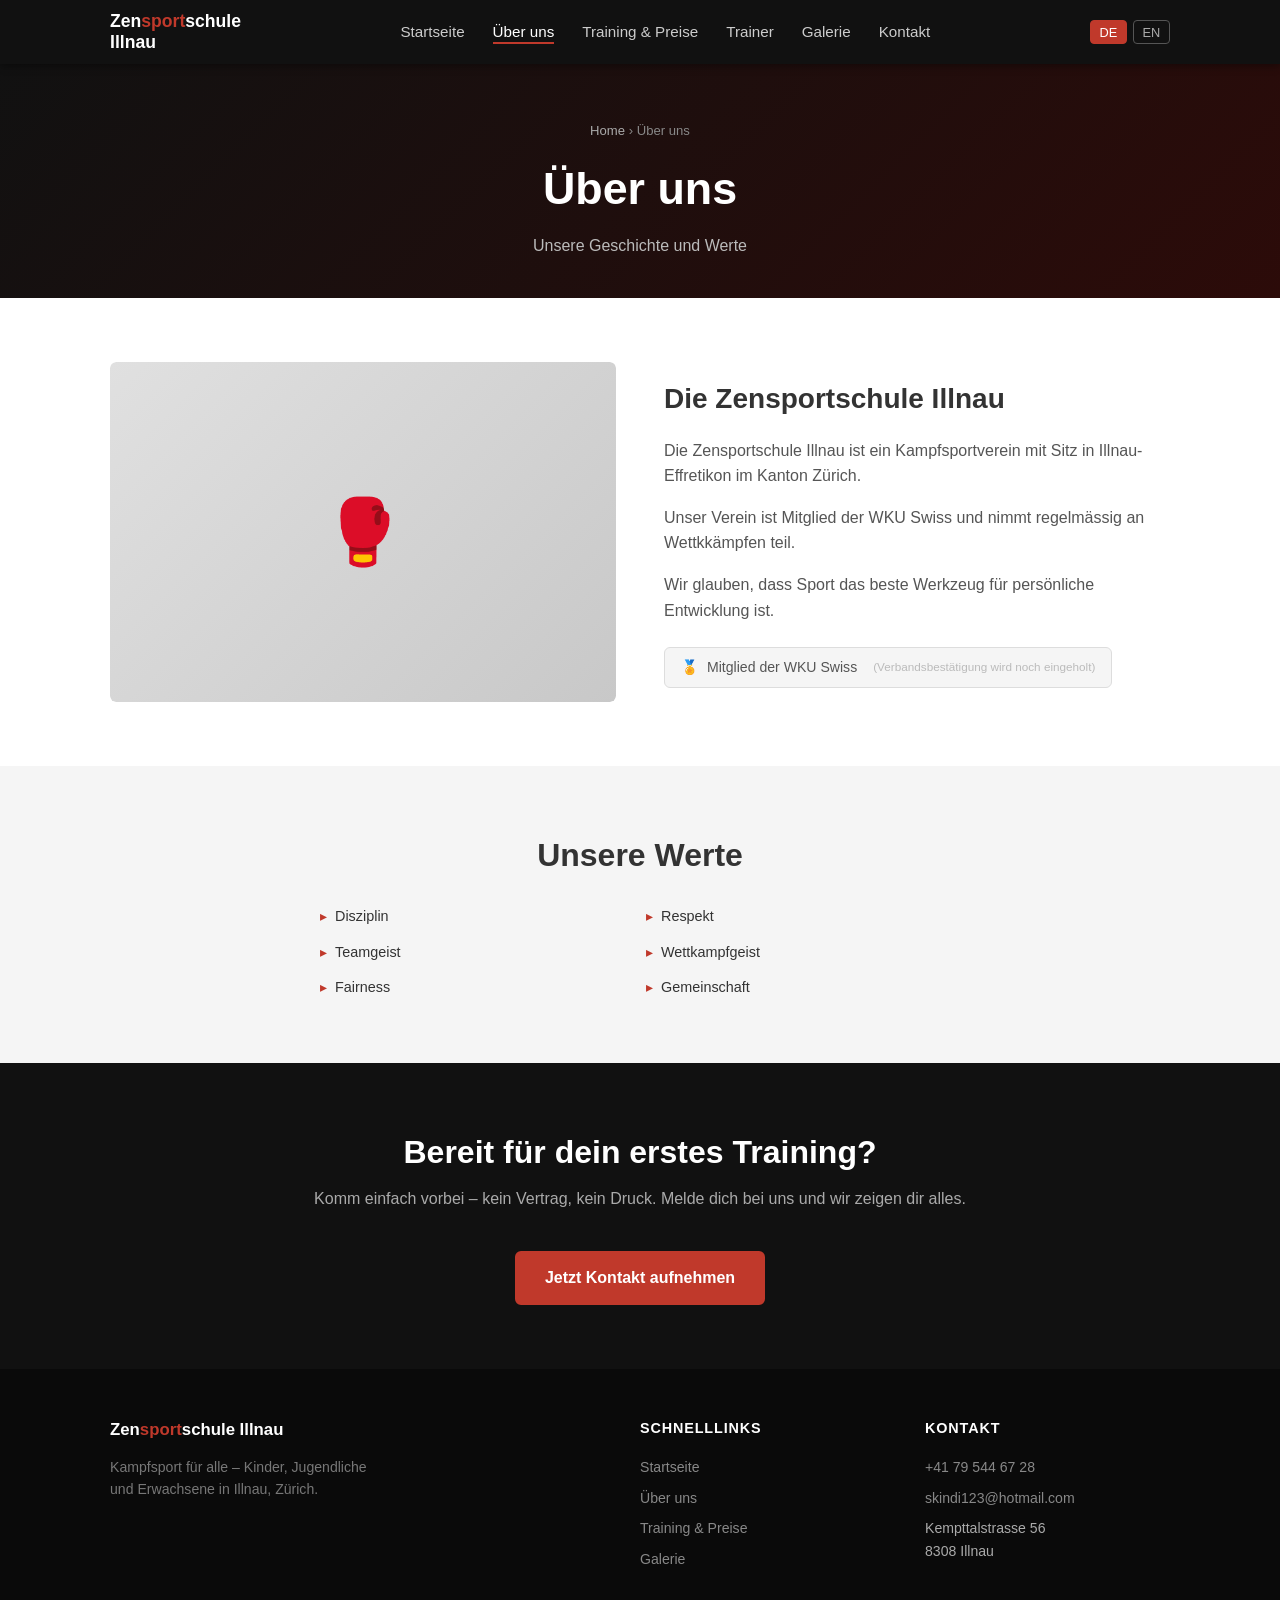
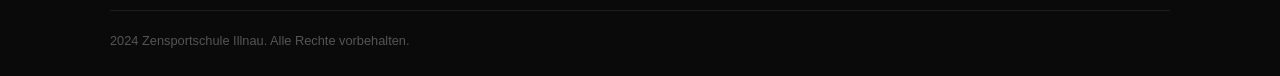
==== about.html @ 54e6792a "Add about.html" ====
<!DOCTYPE html>
<html lang="de" dir="ltr">
<head>
  <meta charset="UTF-8">
  <meta name="viewport" content="width=device-width, initial-scale=1.0">
  <meta name="description" content="Über die Zensportschule Illnau – Geschichte, Werte und Verbandsmitgliedschaft.">
  <title>Über uns – Zensportschule Illnau</title>
  <link rel="stylesheet" href="css/style.css">
  <link rel="icon" href="images/favicon.png" type="image/png">
</head>
<body>
<header>
  <div class="container">
    <nav class="nav-inner">
      <a href="index.html" class="nav-logo">
        <img src="images/logo.png" alt="Zensportschule Illnau Logo" onerror="this.style.display='none'">
        <span class="nav-logo-text">Zen<span>sport</span>schule<br>Illnau</span>
      </a>
      <ul class="nav-links">
        <li><a href="index.html" data-i18n="nav_home">Startseite</a></li>
        <li><a href="about.html" data-i18n="nav_about" class="active">Über uns</a></li>
        <li><a href="training.html" data-i18n="nav_training">Training &amp; Preise</a></li>
        <li><a href="trainers.html" data-i18n="nav_trainers">Trainer</a></li>
        <li><a href="gallery.html" data-i18n="nav_gallery">Galerie</a></li>
        <li><a href="contact.html" data-i18n="nav_contact">Kontakt</a></li>
      </ul>
      <div class="lang-toggle">
        <button class="lang-btn active" data-lang="de">DE</button>
        <button class="lang-btn" data-lang="en">EN</button>
      </div>
      <div class="nav-hamburger"><span></span><span></span><span></span></div>
    </nav>
  </div>
  <nav class="mobile-nav">
    <div class="mobile-lang">
      <button class="lang-btn active" data-lang="de">DE</button>
      <button class="lang-btn" data-lang="en">EN</button>
    </div>
    <a href="index.html" data-i18n="nav_home">Startseite</a>
    <a href="about.html" data-i18n="nav_about">Über uns</a>
    <a href="training.html" data-i18n="nav_training">Training &amp; Preise</a>
    <a href="trainers.html" data-i18n="nav_trainers">Trainer</a>
    <a href="gallery.html" data-i18n="nav_gallery">Galerie</a>
    <a href="contact.html" data-i18n="nav_contact">Kontakt</a>
  </nav>
</header>
<section class="page-hero">
  <div class="container">
    <div class="breadcrumb"><a href="index.html">Home</a> › <span data-i18n="nav_about">Über uns</span></div>
    <h1 data-i18n="about_title">Über uns</h1>
    <p data-i18n="about_hero_sub">Unsere Geschichte und Werte</p>
  </div>
</section>
<section class="section">
  <div class="container">
    <div class="about-grid">
      <div class="about-img">
        <img src="images/about.jpg" alt="Training bei Zensportschule Illnau" onerror="this.outerHTML='<div class=\'about-img-placeholder\'>🥊</div>'">
      </div>
      <div class="about-text">
        <h2 data-i18n="about_h2">Die Zensportschule Illnau</h2>
        <p data-i18n="about_p1">Die Zensportschule Illnau ist ein Kampfsportverein mit Sitz in Illnau-Effretikon im Kanton Zürich. Wir bieten Trainings in Boxen, Kickboxen und verwandten Kampfsportarten für alle Altersgruppen an – von Kindern und Jugendlichen bis hin zu Erwachsenen.</p>
        <p data-i18n="about_p2">Unser Verein ist Mitglied der WKU Swiss (World Kickboxing &amp; Karate Union) und nimmt regelmässig an regionalen und nationalen Wettkämpfen teil. Disziplin, Respekt und Teamgeist sind die Grundwerte, die wir jedem Mitglied vermitteln.</p>
        <p data-i18n="about_p3">Wir glauben, dass Sport das beste Werkzeug für persönliche Entwicklung ist – egal ob du anfängst um fit zu bleiben, Selbstverteidigung zu lernen oder Turniere zu gewinnen.</p>
        <div class="affil-badge">
          🏅 <span data-i18n="about_affil">Mitglied der WKU Swiss</span>
          <small style="color:#bbb; margin-left:0.5rem;">(<span data-i18n="about_affil_note">Verbandsbestätigung wird noch eingeholt</span>)</small>
        </div>
      </div>
    </div>
  </div>
</section>
<section class="section section--light">
  <div class="container">
    <h2 class="section-title" data-i18n="about_values_title">Unsere Werte</h2>
    <div style="max-width:640px; margin:0 auto;">
      <div class="values-list">
        <div class="value-item" data-i18n="val1">Disziplin</div>
        <div class="value-item" data-i18n="val2">Respekt</div>
        <div class="value-item" data-i18n="val3">Teamgeist</div>
        <div class="value-item" data-i18n="val4">Wettkampfgeist</div>
        <div class="value-item" data-i18n="val5">Fairness</div>
        <div class="value-item" data-i18n="val6">Gemeinschaft</div>
      </div>
    </div>
  </div>
</section>
<section class="section section--dark">
  <div class="container text-center">
    <h2 class="section-title" data-i18n="home_cta_title">Bereit für dein erstes Training?</h2>
    <p class="section-subtitle" data-i18n="home_cta_text">Komm einfach vorbei – kein Vertrag, kein Druck.</p>
    <a href="contact.html" class="btn btn--primary" data-i18n="home_cta_btn">Jetzt Kontakt aufnehmen</a>
  </div>
</section>
<footer>
  <div class="container">
    <div class="footer-grid">
      <div class="footer-brand">
        <div class="footer-logo">Zen<span>sport</span>schule Illnau</div>
        <p data-i18n="footer_tagline">Kampfsport für alle – Kinder, Jugendliche und Erwachsene in Illnau, Zürich.</p>
      </div>
      <div>
        <h4 data-i18n="footer_links">Schnelllinks</h4>
        <ul>
          <li><a href="index.html" data-i18n="nav_home">Startseite</a></li>
          <li><a href="about.html" data-i18n="nav_about">Über uns</a></li>
          <li><a href="training.html" data-i18n="nav_training">Training &amp; Preise</a></li>
          <li><a href="gallery.html" data-i18n="nav_gallery">Galerie</a></li>
        </ul>
      </div>
      <div>
        <h4 data-i18n="footer_contact">Kontakt</h4>
        <ul>
          <li><a href="tel:+41795446728">+41 79 544 67 28</a></li>
          <li><a href="mailto:skindi123@hotmail.com">skindi123@hotmail.com</a></li>
          <li>Kempttalstrasse 56<br>8308 Illnau</li>
        </ul>
      </div>
    </div>
    <div class="footer-bottom">
      <span data-i18n="footer_copy">© 2024 Zensportschule Illnau. Alle Rechte vorbehalten.</span>
    </div>
  </div>
</footer>
<script src="js/main.js"></script>
</body>
</html>
---- css/style.css ----
/* =========================================================
   Zensportschule Illnau – Main Stylesheet
   ========================================================= */

/* ---------- CSS Variables ---------- */
:root {
  --color-primary:   #c0392b;
  --color-dark:      #111111;
  --color-mid:       #333333;
  --color-light:     #f5f5f5;
  --color-white:     #ffffff;
  --color-accent:    #e67e22;
  --font-main:       'Segoe UI', Arial, sans-serif;
  --radius:          6px;
  --transition:      0.25s ease;
  --max-width:       1100px;
}
*, *::before, *::after { box-sizing: border-box; margin: 0; padding: 0; }
html { scroll-behavior: smooth; }
body { font-family: var(--font-main); color: var(--color-mid); background: var(--color-white); line-height: 1.6; }
img { max-width: 100%; display: block; }
a { color: inherit; text-decoration: none; }
ul { list-style: none; }
.container { max-width: var(--max-width); margin: 0 auto; padding: 0 1.25rem; }
.section { padding: 4rem 0; }
.section--dark { background: var(--color-dark); color: var(--color-white); }
.section--light { background: var(--color-light); }
.section-title { font-size: 2rem; font-weight: 700; text-align: center; margin-bottom: 0.5rem; }
.section-subtitle { text-align: center; color: #777; margin-bottom: 2.5rem; font-size: 1rem; }
.section--dark .section-subtitle { color: #aaa; }
.btn { display: inline-block; padding: 0.75rem 1.75rem; border-radius: var(--radius); font-weight: 600; cursor: pointer; transition: background var(--transition), color var(--transition); border: 2px solid transparent; }
.btn--primary { background: var(--color-primary); color: var(--color-white); border-color: var(--color-primary); }
.btn--primary:hover { background: #a93226; border-color: #a93226; }
.btn--outline { background: transparent; color: var(--color-white); border-color: var(--color-white); }
.btn--outline:hover { background: var(--color-white); color: var(--color-primary); }
.text-center { text-align: center; }
.accent { color: var(--color-primary); }
header { position: sticky; top: 0; z-index: 1000; background: var(--color-dark); box-shadow: 0 2px 8px rgba(0,0,0,0.4); }
.nav-inner { display: flex; align-items: center; justify-content: space-between; height: 64px; }
.nav-logo { display: flex; align-items: center; gap: 0.75rem; }
.nav-logo img { height: 44px; width: auto; }
.nav-logo-text { color: var(--color-white); font-size: 1.1rem; font-weight: 700; line-height: 1.2; }
.nav-logo-text span { color: var(--color-primary); }
.nav-links { display: flex; gap: 1.75rem; align-items: center; }
.nav-links a { color: #ccc; font-size: 0.95rem; font-weight: 500; transition: color var(--transition); position: relative; }
.nav-links a::after { content: ''; position: absolute; bottom: -4px; left: 0; width: 0; height: 2px; background: var(--color-primary); transition: width var(--transition); }
.nav-links a:hover, .nav-links a.active { color: var(--color-white); }
.nav-links a:hover::after, .nav-links a.active::after { width: 100%; }
.lang-toggle { display: flex; gap: 0.35rem; }
.lang-btn { background: transparent; border: 1px solid #555; color: #aaa; padding: 0.2rem 0.55rem; border-radius: 4px; font-size: 0.8rem; cursor: pointer; transition: all var(--transition); }
.lang-btn.active, .lang-btn:hover { border-color: var(--color-primary); color: var(--color-white); background: var(--color-primary); }
.nav-hamburger { display: none; flex-direction: column; gap: 5px; cursor: pointer; padding: 4px; }
.nav-hamburger span { display: block; width: 24px; height: 2px; background: var(--color-white); transition: all var(--transition); }
.nav-hamburger.open span:nth-child(1) { transform: translateY(7px) rotate(45deg); }
.nav-hamburger.open span:nth-child(2) { opacity: 0; }
.nav-hamburger.open span:nth-child(3) { transform: translateY(-7px) rotate(-45deg); }
.mobile-nav { display: none; background: #1a1a1a; }
.mobile-nav.open { display: block; }
.mobile-nav a { display: block; padding: 0.85rem 1.25rem; color: #ccc; border-bottom: 1px solid #2a2a2a; font-weight: 500; }
.mobile-nav a:hover { color: var(--color-white); background: #222; }
.mobile-lang { display: flex; gap: 0.5rem; padding: 0.75rem 1.25rem; border-bottom: 1px solid #2a2a2a; }
.hero { position: relative; min-height: 540px; display: flex; align-items: center; overflow: hidden; }
.hero-bg { position: absolute; inset: 0; background: linear-gradient(135deg, #111 0%, #2c0b09 60%, #c0392b 100%); z-index: 0; }
.hero-bg-img { position: absolute; inset: 0; background-size: cover; background-position: center; opacity: 0.22; z-index: 1; }
.hero-content { position: relative; z-index: 2; color: var(--color-white); max-width: 620px; }
.hero-tag { display: inline-block; background: var(--color-primary); color: var(--color-white); font-size: 0.78rem; font-weight: 700; letter-spacing: 0.1em; text-transform: uppercase; padding: 0.25rem 0.75rem; border-radius: 3px; margin-bottom: 1rem; }
.hero-title { font-size: clamp(2rem, 5vw, 3.2rem); font-weight: 800; line-height: 1.15; margin-bottom: 1rem; }
.hero-sub { font-size: 1.1rem; color: #ddd; margin-bottom: 2rem; }
.hero-actions { display: flex; gap: 1rem; flex-wrap: wrap; }
.facts-strip { background: var(--color-primary); color: var(--color-white); padding: 1.5rem 0; }
.facts-grid { display: grid; grid-template-columns: repeat(auto-fit, minmax(180px, 1fr)); gap: 1rem; text-align: center; }
.fact-item strong { display: block; font-size: 1.8rem; font-weight: 800; }
.fact-item span { font-size: 0.9rem; opacity: 0.9; }
.card-grid { display: grid; grid-template-columns: repeat(auto-fit, minmax(280px, 1fr)); gap: 1.5rem; }
.card { background: var(--color-white); border-radius: var(--radius); box-shadow: 0 2px 12px rgba(0,0,0,0.08); overflow: hidden; transition: transform var(--transition), box-shadow var(--transition); }
.card:hover { transform: translateY(-4px); box-shadow: 0 8px 24px rgba(0,0,0,0.13); }
.card-img-placeholder { width: 100%; height: 200px; background: linear-gradient(135deg, #e0e0e0, #c8c8c8); display: flex; align-items: center; justify-content: center; color: #999; font-size: 2.5rem; }
.card-body { padding: 1.25rem; }
.card-title { font-size: 1.15rem; font-weight: 700; margin-bottom: 0.4rem; }
.card-text { font-size: 0.92rem; color: #666; }
.pricing-grid { display: grid; grid-template-columns: repeat(auto-fit, minmax(240px, 1fr)); gap: 1.5rem; }
.price-card { border-radius: var(--radius); border: 2px solid #e0e0e0; overflow: hidden; transition: box-shadow var(--transition); }
.price-card:hover { box-shadow: 0 8px 24px rgba(0,0,0,0.12); }
.price-card.featured { border-color: var(--color-primary); }
.price-header { background: var(--color-dark); color: var(--color-white); padding: 1.25rem; text-align: center; }
.price-card.featured .price-header { background: var(--color-primary); }
.price-category { font-size: 1.15rem; font-weight: 700; margin-bottom: 0.25rem; }
.price-amount { font-size: 2rem; font-weight: 800; }
.price-amount small { font-size: 1rem; font-weight: 400; }
.price-body { padding: 1.25rem; background: #fff; }
.price-schedule { margin-bottom: 1rem; }
.price-schedule li { display: flex; justify-content: space-between; padding: 0.4rem 0; border-bottom: 1px solid #f0f0f0; font-size: 0.9rem; }
.price-schedule li:last-child { border-bottom: none; }
.price-options { background: #f9f9f9; border-radius: 4px; padding: 0.75rem 1rem; }
.price-options li { font-size: 0.88rem; padding: 0.3rem 0; display: flex; justify-content: space-between; }
.price-options .price-val { font-weight: 700; color: var(--color-primary); }
.price-note { font-size: 0.78rem; color: #999; text-align: center; margin-top: 0.75rem; font-style: italic; }
.trainer-grid { display: grid; grid-template-columns: repeat(auto-fit, minmax(260px, 1fr)); gap: 2rem; }
.trainer-card { text-align: center; }
.trainer-photo { width: 160px; height: 160px; border-radius: 50%; object-fit: cover; margin: 0 auto 1rem; border: 4px solid var(--color-primary); background: #ddd; }
.trainer-photo-placeholder { width: 160px; height: 160px; border-radius: 50%; margin: 0 auto 1rem; border: 4px solid var(--color-primary); background: #e0e0e0; display: flex; align-items: center; justify-content: center; font-size: 3rem; color: #bbb; }
.trainer-name { font-size: 1.2rem; font-weight: 700; margin-bottom: 0.2rem; }
.trainer-role { font-size: 0.88rem; color: var(--color-primary); font-weight: 600; text-transform: uppercase; letter-spacing: 0.05em; margin-bottom: 0.75rem; }
.trainer-bio { font-size: 0.9rem; color: #666; }
.trainer-badge { display: inline-block; background: var(--color-light); border: 1px solid #ddd; border-radius: 20px; padding: 0.2rem 0.65rem; font-size: 0.78rem; margin: 0.25rem; color: #555; }
.gallery-grid { display: grid; grid-template-columns: repeat(auto-fill, minmax(220px, 1fr)); gap: 0.75rem; }
.gallery-item { position: relative; overflow: hidden; border-radius: var(--radius); aspect-ratio: 4/3; cursor: pointer; background: #ddd; }
.gallery-item img { width: 100%; height: 100%; object-fit: cover; transition: transform 0.35s ease; }
.gallery-item:hover img { transform: scale(1.06); }
.gallery-placeholder { width: 100%; height: 100%; display: flex; align-items: center; justify-content: center; background: linear-gradient(135deg, #e0e0e0, #c8c8c8); color: #aaa; font-size: 2rem; }
.gallery-overlay { position: absolute; inset: 0; background: rgba(0,0,0,0); transition: background var(--transition); display: flex; align-items: center; justify-content: center; }
.gallery-item:hover .gallery-overlay { background: rgba(192,57,43,0.35); }
.gallery-overlay-icon { color: white; font-size: 2rem; opacity: 0; transition: opacity var(--transition); }
.gallery-item:hover .gallery-overlay-icon { opacity: 1; }
.lightbox { display: none; position: fixed; inset: 0; background: rgba(0,0,0,0.92); z-index: 9999; align-items: center; justify-content: center; }
.lightbox.open { display: flex; }
.lightbox img { max-width: 90vw; max-height: 85vh; border-radius: var(--radius); }
.lightbox-close { position: absolute; top: 1rem; right: 1.5rem; color: white; font-size: 2rem; cursor: pointer; line-height: 1; }
.contact-grid { display: grid; grid-template-columns: 1fr 1fr; gap: 3rem; align-items: start; }
.contact-info li { display: flex; gap: 1rem; align-items: flex-start; padding: 1rem 0; border-bottom: 1px solid #eee; }
.contact-info li:last-child { border-bottom: none; }
.contact-icon { font-size: 1.5rem; min-width: 2rem; text-align: center; color: var(--color-primary); }
.contact-label { font-weight: 700; font-size: 0.85rem; text-transform: uppercase; color: #999; letter-spacing: 0.05em; }
.contact-value { color: var(--color-mid); }
.contact-value a:hover { color: var(--color-primary); }
.map-wrap { border-radius: var(--radius); overflow: hidden; box-shadow: 0 2px 12px rgba(0,0,0,0.1); }
.map-wrap iframe { width: 100%; height: 340px; border: none; display: block; }
.social-links { display: flex; gap: 1rem; margin-top: 1.5rem; }
.social-link { display: flex; align-items: center; gap: 0.5rem; padding: 0.5rem 1rem; border: 1px solid #ddd; border-radius: var(--radius); font-size: 0.9rem; transition: all var(--transition); }
.social-link:hover { border-color: var(--color-primary); color: var(--color-primary); }
.page-hero { background: linear-gradient(135deg, var(--color-dark) 0%, #2c0b09 100%); color: var(--color-white); padding: 3.5rem 0 2.5rem; text-align: center; }
.page-hero h1 { font-size: clamp(1.8rem, 4vw, 2.8rem); font-weight: 800; margin-bottom: 0.5rem; }
.page-hero p { color: #bbb; font-size: 1rem; }
.breadcrumb { font-size: 0.82rem; color: #888; margin-bottom: 0.75rem; }
.breadcrumb a { color: #aaa; }
.breadcrumb a:hover { color: var(--color-primary); }
.about-grid { display: grid; grid-template-columns: 1fr 1fr; gap: 3rem; align-items: center; }
.about-img { border-radius: var(--radius); overflow: hidden; }
.about-img img { width: 100%; height: 340px; object-fit: cover; }
.about-img-placeholder { width: 100%; height: 340px; background: linear-gradient(135deg, #e0e0e0, #c8c8c8); display: flex; align-items: center; justify-content: center; font-size: 4rem; color: #bbb; border-radius: var(--radius); }
.about-text h2 { font-size: 1.75rem; font-weight: 700; margin-bottom: 1rem; }
.about-text p { margin-bottom: 1rem; color: #555; }
.affil-badge { display: inline-flex; align-items: center; gap: 0.5rem; background: var(--color-light); border: 1px solid #ddd; border-radius: var(--radius); padding: 0.5rem 1rem; font-size: 0.88rem; color: #555; margin-top: 0.5rem; }
.values-list { margin-top: 1.5rem; display: grid; grid-template-columns: 1fr 1fr; gap: 0.75rem; }
.value-item { display: flex; align-items: center; gap: 0.5rem; font-size: 0.9rem; }
.value-item::before { content: '\25B8'; color: var(--color-primary); font-size: 0.9rem; }
footer { background: #0a0a0a; color: #aaa; padding: 3rem 0 1.5rem; }
.footer-grid { display: grid; grid-template-columns: 2fr 1fr 1fr; gap: 2.5rem; margin-bottom: 2rem; }
.footer-brand p { font-size: 0.88rem; margin-top: 0.75rem; color: #777; max-width: 280px; }
.footer-logo { color: var(--color-white); font-size: 1.05rem; font-weight: 700; }
.footer-logo span { color: var(--color-primary); }
footer h4 { color: var(--color-white); font-size: 0.9rem; text-transform: uppercase; letter-spacing: 0.06em; margin-bottom: 1rem; }
footer ul li { margin-bottom: 0.5rem; font-size: 0.88rem; }
footer ul a { color: #888; transition: color var(--transition); }
footer ul a:hover { color: var(--color-primary); }
.footer-bottom { border-top: 1px solid #1e1e1e; padding-top: 1.25rem; display: flex; justify-content: space-between; align-items: center; flex-wrap: wrap; gap: 0.5rem; font-size: 0.8rem; color: #555; }
.footer-social { display: flex; gap: 0.75rem; }
.footer-social a { color: #666; font-size: 1rem; transition: color var(--transition); }
.footer-social a:hover { color: var(--color-primary); }
@media (max-width: 768px) {
  .nav-links { display: none; }
  .nav-hamburger { display: flex; }
  .about-grid, .contact-grid { grid-template-columns: 1fr; }
  .footer-grid { grid-template-columns: 1fr; gap: 1.5rem; }
  .hero-actions { flex-direction: column; align-items: flex-start; }
  .values-list { grid-template-columns: 1fr; }
}
@media (max-width: 480px) {
  .section { padding: 2.5rem 0; }
  .section-title { font-size: 1.5rem; }
  .pricing-grid { grid-template-columns: 1fr; }
  .trainer-grid { grid-template-columns: 1fr; }
}
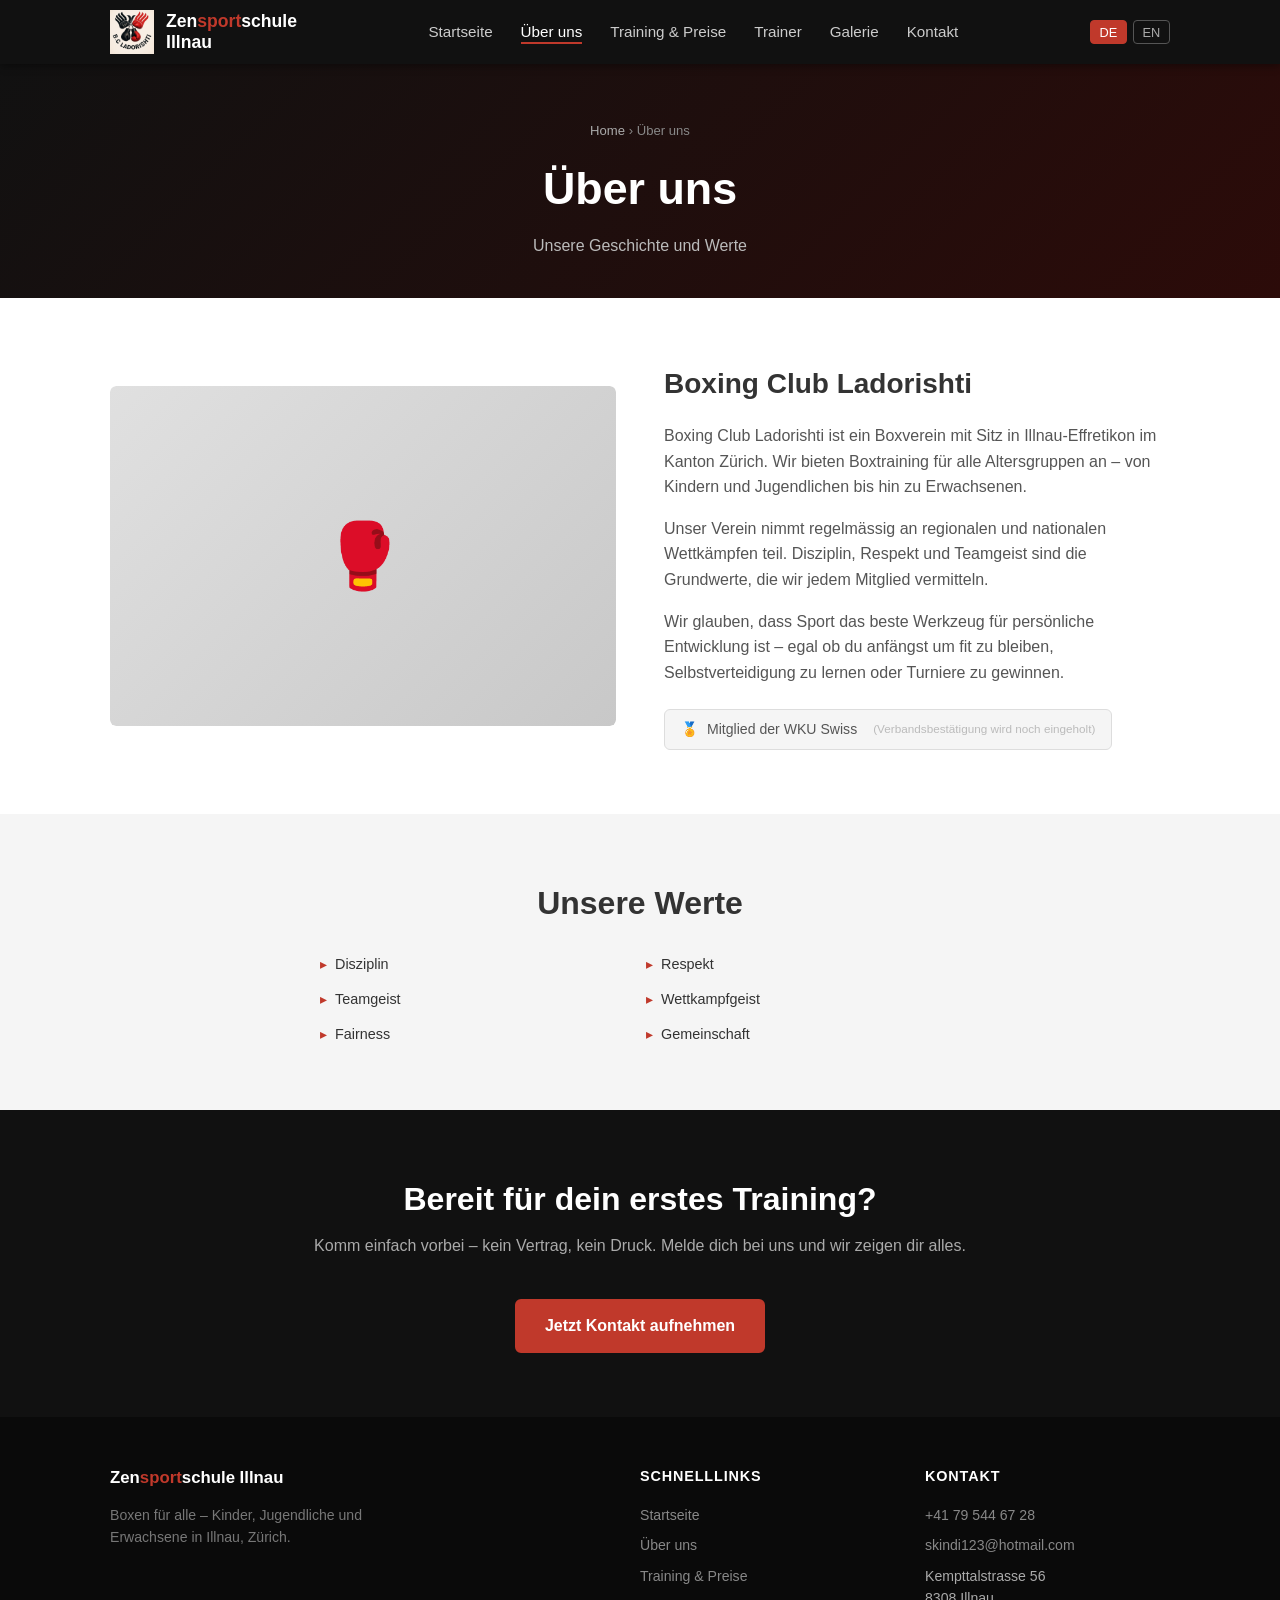
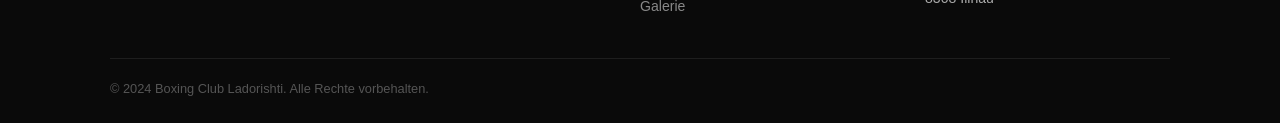
==== commit 1ff71bbd: "Rebrand: replace all Zensportschule refs with Boxing Club Ladorishti; update logo; update trainer de" ====
--- a/about.html
+++ b/about.html
@@ -3,8 +3,8 @@
 <head>
   <meta charset="UTF-8">
   <meta name="viewport" content="width=device-width, initial-scale=1.0">
-  <meta name="description" content="Über die Zensportschule Illnau – Geschichte, Werte und Verbandsmitgliedschaft.">
-  <title>Über uns – Zensportschule Illnau</title>
+  <meta name="description" content="Über den Boxing Club Ladorishti – Geschichte, Werte und Verbandsmitgliedschaft.">
+  <title>Über uns – Boxing Club Ladorishti</title>
   <link rel="stylesheet" href="css/style.css">
   <link rel="icon" href="images/favicon.png" type="image/png">
 </head>
@@ -13,7 +13,7 @@
   <div class="container">
     <nav class="nav-inner">
       <a href="index.html" class="nav-logo">
-        <img src="images/logo.png" alt="Zensportschule Illnau Logo" onerror="this.style.display='none'">
+        <img src="images/logo.png" alt="Boxing Club Ladorishti Logo" onerror="this.style.display='none'">
         <span class="nav-logo-text">Zen<span>sport</span>schule<br>Illnau</span>
       </a>
       <ul class="nav-links">
@@ -55,11 +55,11 @@
   <div class="container">
     <div class="about-grid">
       <div class="about-img">
-        <img src="images/about.jpg" alt="Training bei Zensportschule Illnau" onerror="this.outerHTML='<div class=\'about-img-placeholder\'>🥊</div>'">
+        <img src="images/about.jpg" alt="Training beim Boxing Club Ladorishti" onerror="this.outerHTML='<div class=\'about-img-placeholder\'>🥊</div>'">
       </div>
       <div class="about-text">
-        <h2 data-i18n="about_h2">Die Zensportschule Illnau</h2>
-        <p data-i18n="about_p1">Die Zensportschule Illnau ist ein Kampfsportverein mit Sitz in Illnau-Effretikon im Kanton Zürich. Wir bieten Trainings in Boxen, Kickboxen und verwandten Kampfsportarten für alle Altersgruppen an – von Kindern und Jugendlichen bis hin zu Erwachsenen.</p>
+        <h2 data-i18n="about_h2">Boxing Club Ladorishti</h2>
+        <p data-i18n="about_p1">Boxing Club Ladorishti ist ein Boxverein mit Sitz in Illnau-Effretikon im Kanton Zürich. Wir bieten Boxtraining für alle Altersgruppen an – von Kindern und Jugendlichen bis hin zu Erwachsenen.</p>
         <p data-i18n="about_p2">Unser Verein ist Mitglied der WKU Swiss (World Kickboxing &amp; Karate Union) und nimmt regelmässig an regionalen und nationalen Wettkämpfen teil. Disziplin, Respekt und Teamgeist sind die Grundwerte, die wir jedem Mitglied vermitteln.</p>
         <p data-i18n="about_p3">Wir glauben, dass Sport das beste Werkzeug für persönliche Entwicklung ist – egal ob du anfängst um fit zu bleiben, Selbstverteidigung zu lernen oder Turniere zu gewinnen.</p>
         <div class="affil-badge">
@@ -118,7 +118,7 @@
       </div>
     </div>
     <div class="footer-bottom">
-      <span data-i18n="footer_copy">© 2024 Zensportschule Illnau. Alle Rechte vorbehalten.</span>
+      <span data-i18n="footer_copy">© © 2025 Boxing Club Ladorishti. Alle Rechte vorbehalten. Alle Rechte vorbehalten.</span>
     </div>
   </div>
 </footer>
--- a/css/style.css
+++ b/css/style.css
@@ -1,5 +1,5 @@
 /* =========================================================
-   Zensportschule Illnau – Main Stylesheet
+   Boxing Club Ladorishti – Main Stylesheet
    ========================================================= */
 
 /* ---------- CSS Variables ---------- */
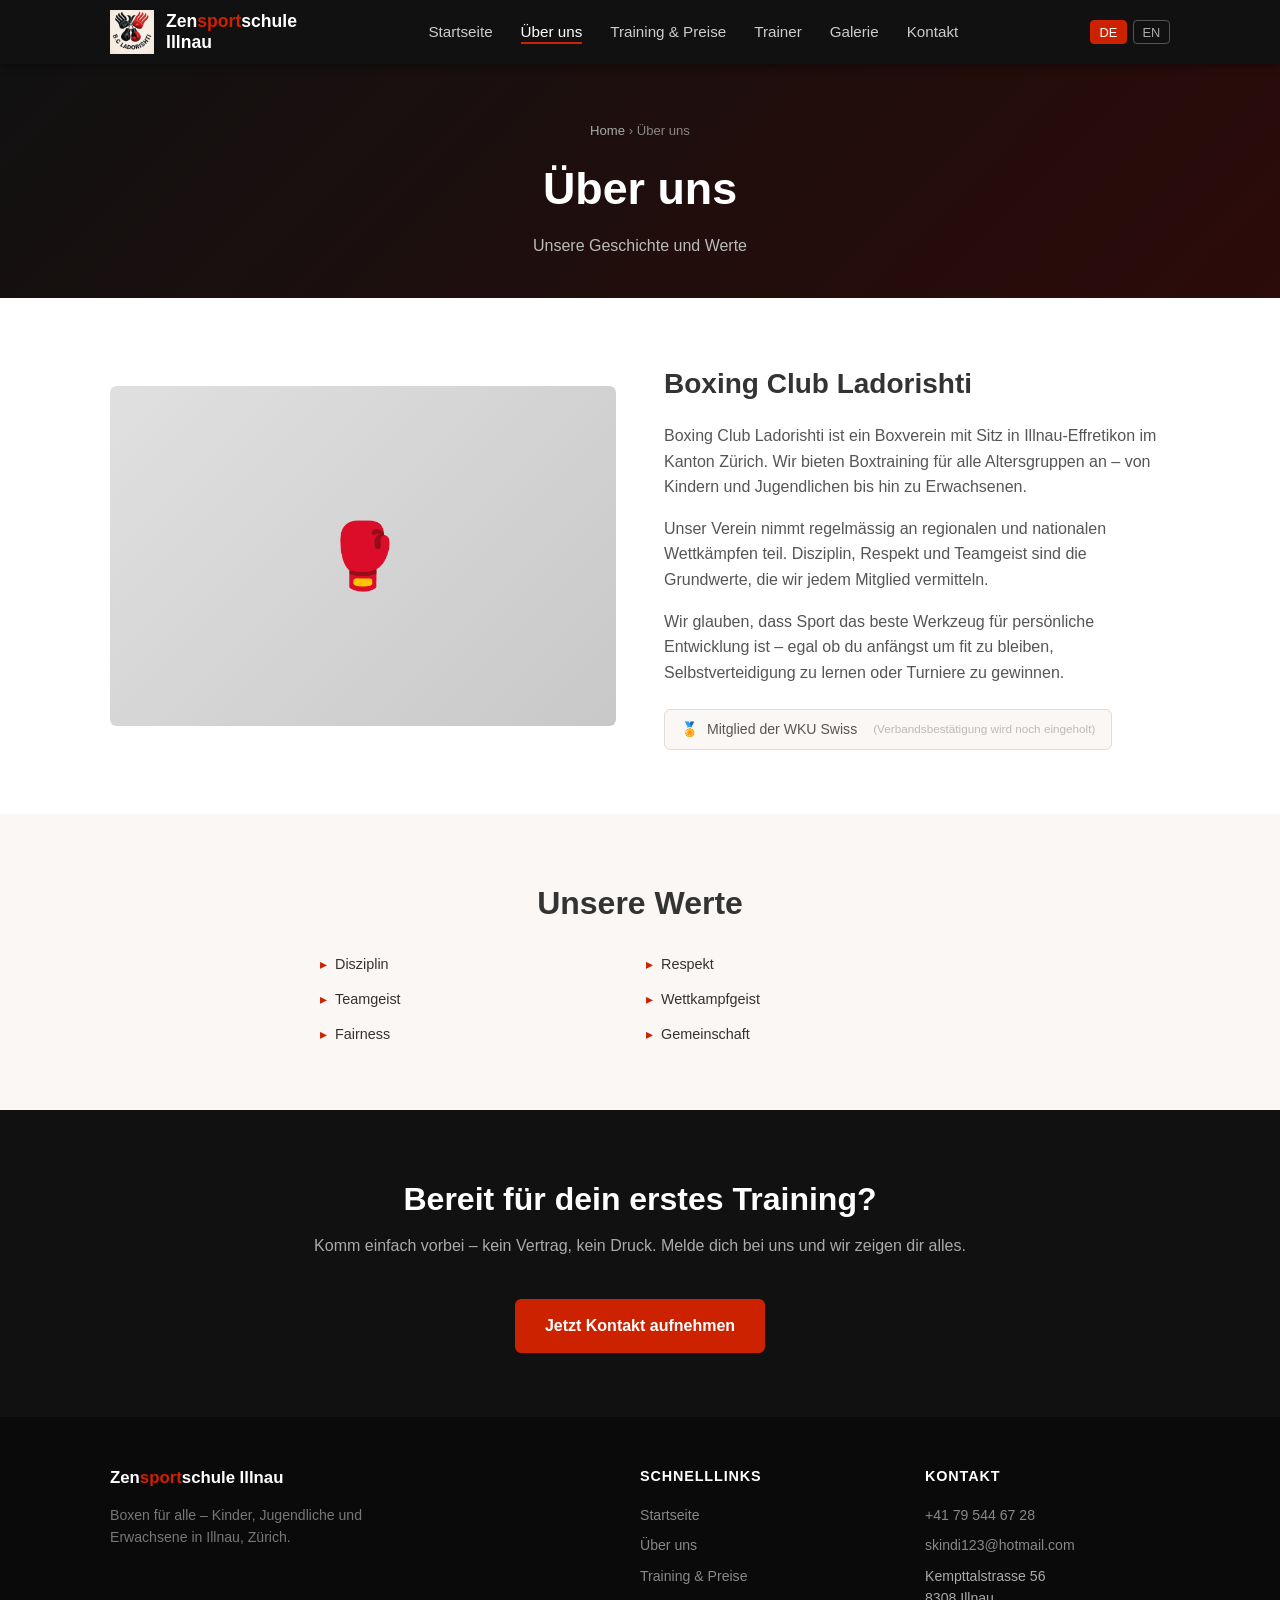
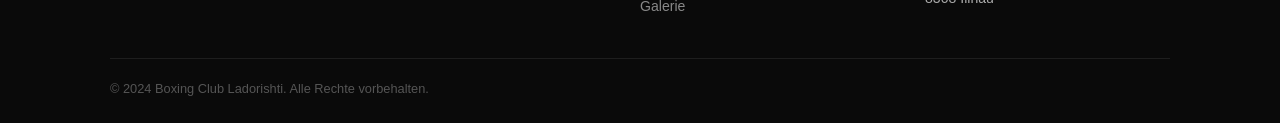
==== commit 641645de: "Visual alignment: warm red #cc2200, off-white bg, logo in footer & hero watermark, favicon, apple-to" ====
--- a/about.html
+++ b/about.html
@@ -7,6 +7,9 @@
   <title>Über uns – Boxing Club Ladorishti</title>
   <link rel="stylesheet" href="css/style.css">
   <link rel="icon" href="images/favicon.png" type="image/png">
+  <link rel="apple-touch-icon" href="images/apple-touch-icon.png">
+  <meta property="og:image" content="images/logo.png">
+  <meta property="og:type" content="website">
 </head>
 <body>
 <header>
--- a/css/style.css
+++ b/css/style.css
@@ -4,10 +4,10 @@
 
 /* ---------- CSS Variables ---------- */
 :root {
-  --color-primary:   #c0392b;
+  --color-primary:   #cc2200;
   --color-dark:      #111111;
   --color-mid:       #333333;
-  --color-light:     #f5f5f5;
+  --color-light:     #faf7f4;
   --color-white:     #ffffff;
   --color-accent:    #e67e22;
   --font-main:       'Segoe UI', Arial, sans-serif;
@@ -60,7 +60,7 @@
 .mobile-nav a:hover { color: var(--color-white); background: #222; }
 .mobile-lang { display: flex; gap: 0.5rem; padding: 0.75rem 1.25rem; border-bottom: 1px solid #2a2a2a; }
 .hero { position: relative; min-height: 540px; display: flex; align-items: center; overflow: hidden; }
-.hero-bg { position: absolute; inset: 0; background: linear-gradient(135deg, #111 0%, #2c0b09 60%, #c0392b 100%); z-index: 0; }
+.hero-bg { position: absolute; inset: 0; background: linear-gradient(135deg, #111 0%, #2c0b09 60%, #cc2200 100%); z-index: 0; }
 .hero-bg-img { position: absolute; inset: 0; background-size: cover; background-position: center; opacity: 0.22; z-index: 1; }
 .hero-content { position: relative; z-index: 2; color: var(--color-white); max-width: 620px; }
 .hero-tag { display: inline-block; background: var(--color-primary); color: var(--color-white); font-size: 0.78rem; font-weight: 700; letter-spacing: 0.1em; text-transform: uppercase; padding: 0.25rem 0.75rem; border-radius: 3px; margin-bottom: 1rem; }
@@ -157,6 +157,14 @@
 .footer-social { display: flex; gap: 0.75rem; }
 .footer-social a { color: #666; font-size: 1rem; transition: color var(--transition); }
 .footer-social a:hover { color: var(--color-primary); }
+
+/* Hero watermark logo */
+.hero-watermark { position: absolute; right: 5%; top: 50%; transform: translateY(-50%); z-index: 1; pointer-events: none; }
+.hero-watermark img { height: 320px; width: auto; opacity: 0.10; filter: grayscale(30%); }
+@media (max-width: 768px) { .hero-watermark { display: none; } }
+
+/* Footer logo image */
+.footer-logo img { opacity: 0.90; }
 @media (max-width: 768px) {
   .nav-links { display: none; }
   .nav-hamburger { display: flex; }
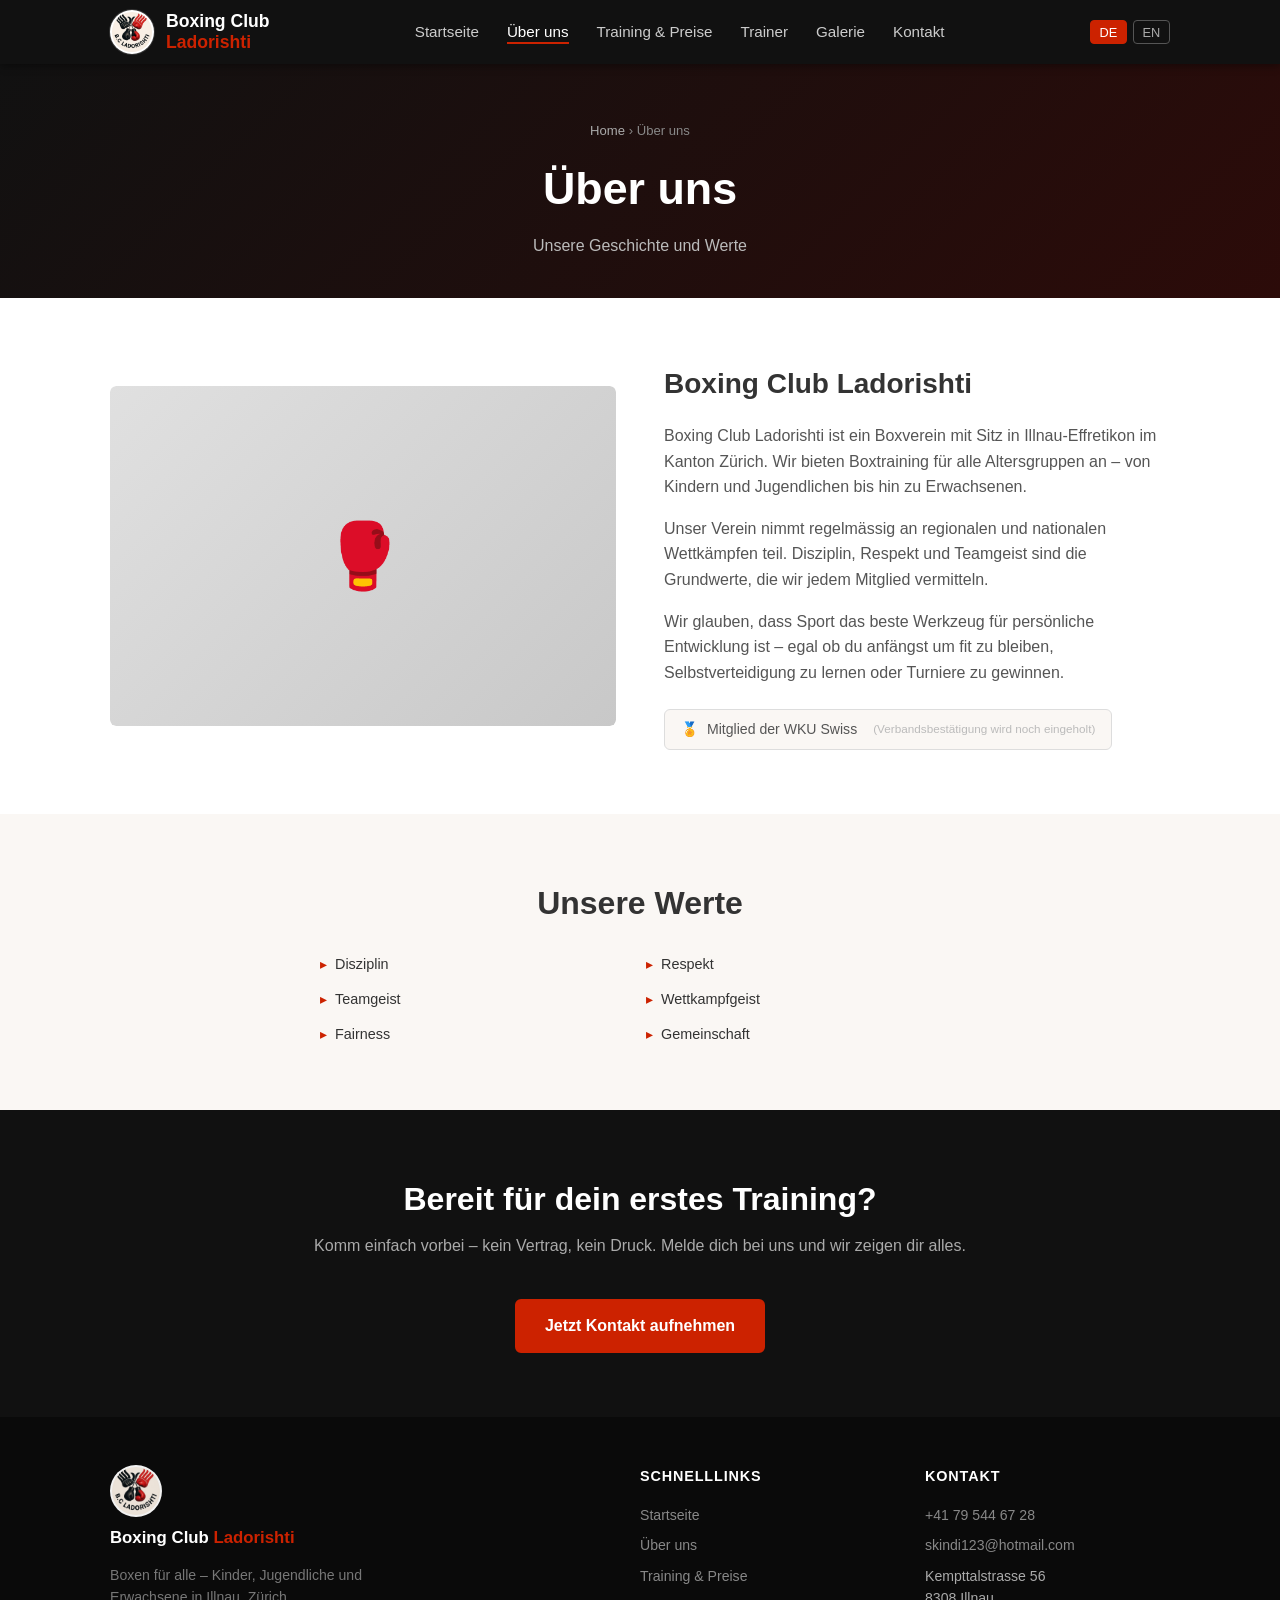
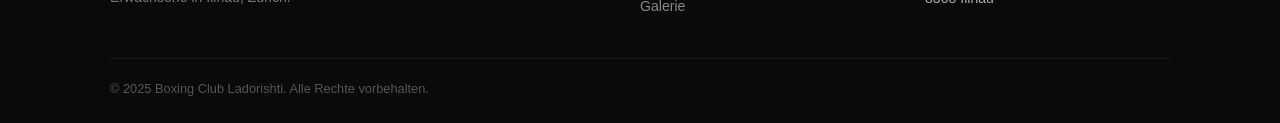
==== commit dfeb353c: "Fix nav logo text on all pages; fix lang switcher by inlining translations into main.js (removes dyn" ====
--- a/about.html
+++ b/about.html
@@ -17,7 +17,7 @@
     <nav class="nav-inner">
       <a href="index.html" class="nav-logo">
         <img src="images/logo.png" alt="Boxing Club Ladorishti Logo" onerror="this.style.display='none'">
-        <span class="nav-logo-text">Zen<span>sport</span>schule<br>Illnau</span>
+        <span class="nav-logo-text">Boxing Club<br><span>Ladorishti</span></span>
       </a>
       <ul class="nav-links">
         <li><a href="index.html" data-i18n="nav_home">Startseite</a></li>
@@ -99,8 +99,11 @@
   <div class="container">
     <div class="footer-grid">
       <div class="footer-brand">
-        <div class="footer-logo">Zen<span>sport</span>schule Illnau</div>
-        <p data-i18n="footer_tagline">Kampfsport für alle – Kinder, Jugendliche und Erwachsene in Illnau, Zürich.</p>
+        <div class="footer-logo">
+          <img src="images/logo.png" alt="Boxing Club Ladorishti" style="height:52px;width:52px;object-fit:cover;border-radius:50%;background:#fff;padding:2px;display:block;margin-bottom:0.5rem;">
+          Boxing Club <span>Ladorishti</span>
+        </div>
+        <p data-i18n="footer_tagline">Boxen für alle – Kinder, Jugendliche und Erwachsene in Illnau, Zürich.</p>
       </div>
       <div>
         <h4 data-i18n="footer_links">Schnelllinks</h4>
--- a/css/style.css
+++ b/css/style.css
@@ -38,7 +38,7 @@
 header { position: sticky; top: 0; z-index: 1000; background: var(--color-dark); box-shadow: 0 2px 8px rgba(0,0,0,0.4); }
 .nav-inner { display: flex; align-items: center; justify-content: space-between; height: 64px; }
 .nav-logo { display: flex; align-items: center; gap: 0.75rem; }
-.nav-logo img { height: 44px; width: auto; }
+.nav-logo img { height: 44px; width: 44px; object-fit: cover; border-radius: 50%; background: #fff; padding: 2px; box-shadow: 0 0 0 1px rgba(255,255,255,0.15); }
 .nav-logo-text { color: var(--color-white); font-size: 1.1rem; font-weight: 700; line-height: 1.2; }
 .nav-logo-text span { color: var(--color-primary); }
 .nav-links { display: flex; gap: 1.75rem; align-items: center; }
@@ -160,11 +160,11 @@
 
 /* Hero watermark logo */
 .hero-watermark { position: absolute; right: 5%; top: 50%; transform: translateY(-50%); z-index: 1; pointer-events: none; }
-.hero-watermark img { height: 320px; width: auto; opacity: 0.10; filter: grayscale(30%); }
+.hero-watermark img { height: 320px; width: auto; opacity: 0.13; mix-blend-mode: luminosity; filter: contrast(1.2); }
 @media (max-width: 768px) { .hero-watermark { display: none; } }
 
 /* Footer logo image */
-.footer-logo img { opacity: 0.90; }
+.footer-logo img { height: 52px; width: 52px; object-fit: cover; border-radius: 50%; background: #fff; padding: 2px; opacity: 0.95; }
 @media (max-width: 768px) {
   .nav-links { display: none; }
   .nav-hamburger { display: flex; }
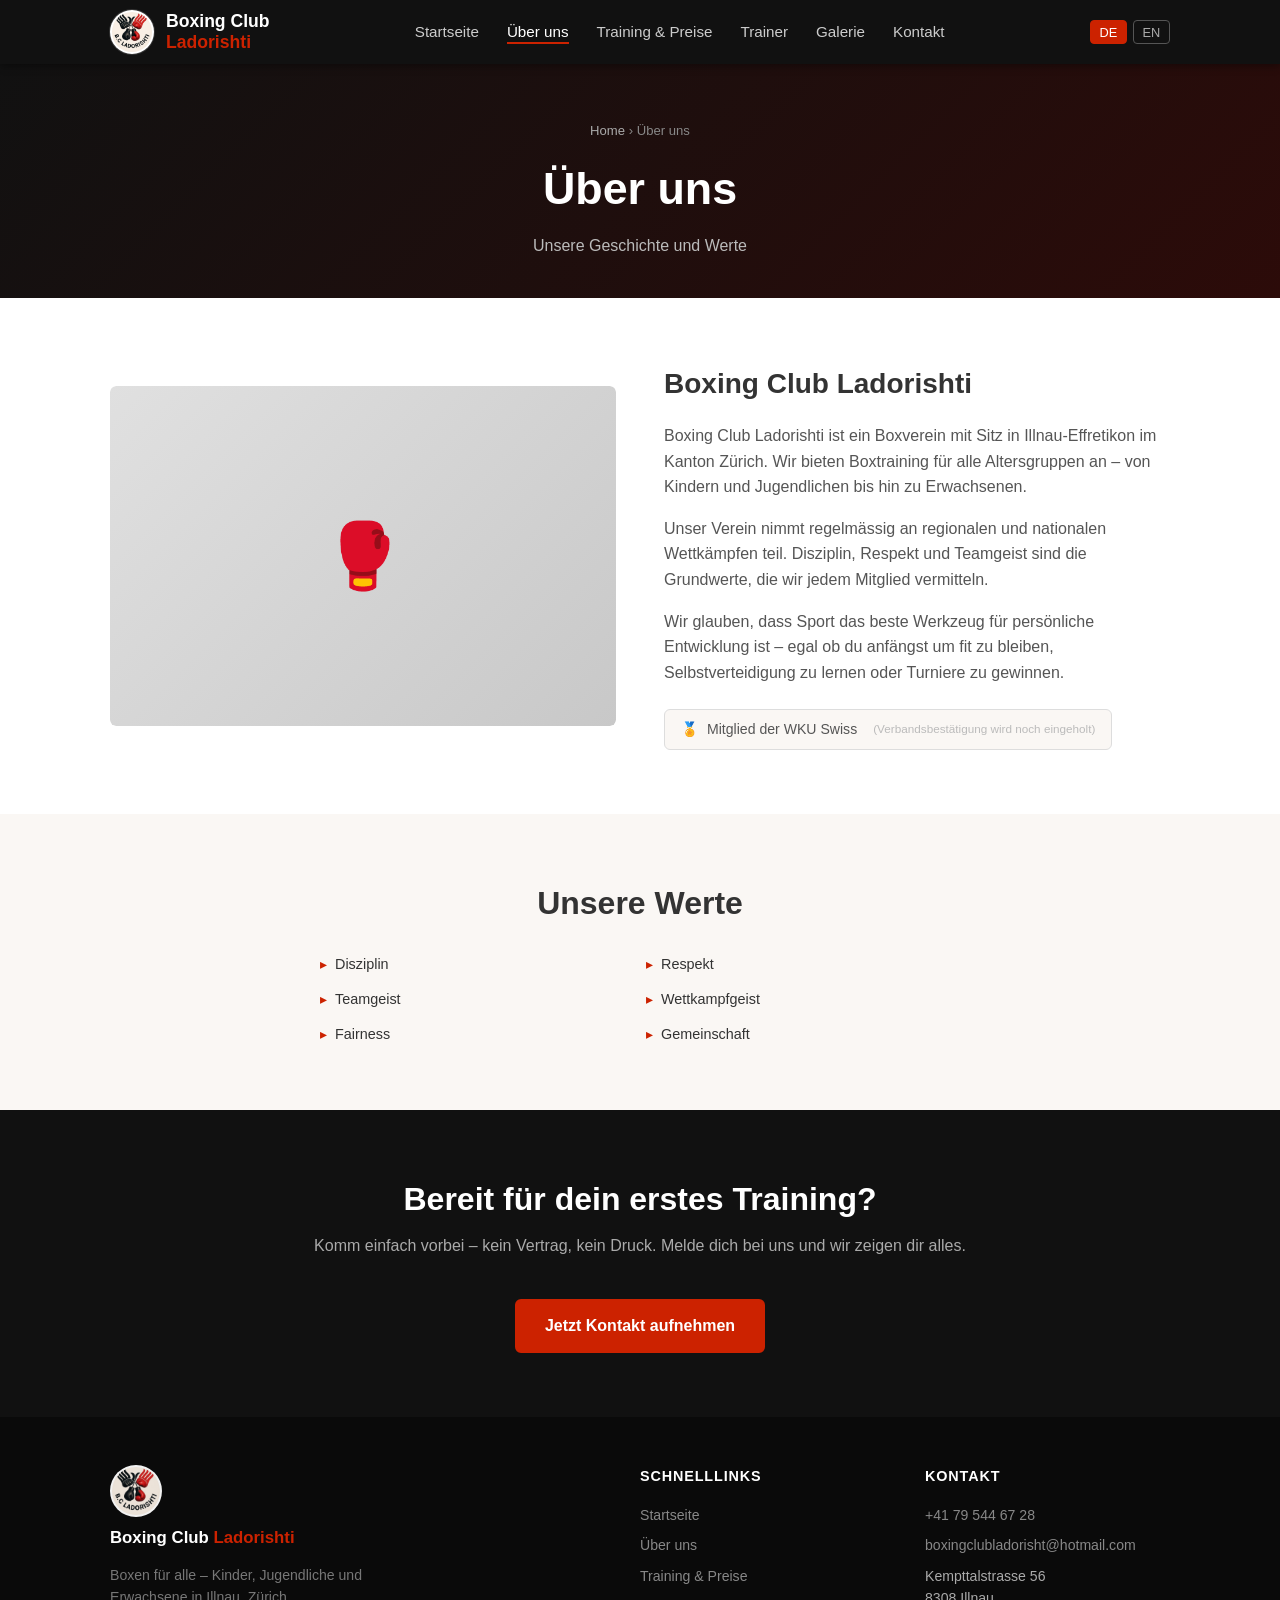
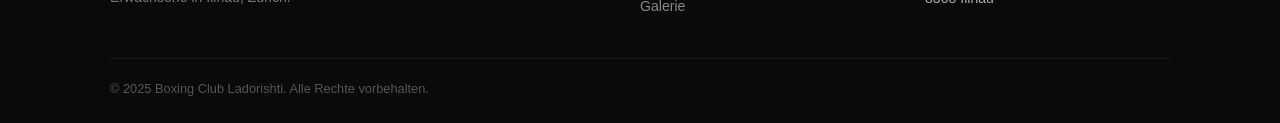
==== commit 81fb511d: "Update email and add Open Graph metadata – about.html" ====
--- a/about.html
+++ b/about.html
@@ -3,13 +3,22 @@
 <head>
   <meta charset="UTF-8">
   <meta name="viewport" content="width=device-width, initial-scale=1.0">
-  <meta name="description" content="Über den Boxing Club Ladorishti – Geschichte, Werte und Verbandsmitgliedschaft.">
+  <meta name="description" content="Boxen für Kinder, Jugendliche und Erwachsene in einer freundlichen und respektvollen Umgebung in Illnau, Zürich.">
+  <meta property="og:title" content="Über uns – Boxing Club Ladorishti, Illnau">
+  <meta property="og:description" content="Boxen für Kinder, Jugendliche und Erwachsene in einer freundlichen und respektvollen Umgebung in Illnau, Zürich.">
+  <meta property="og:image" content="https://boxenillnau.ch/images/logo.png">
+  <meta property="og:url" content="https://boxenillnau.ch/about.html">
+  <meta property="og:type" content="website">
+  <meta property="og:site_name" content="Boxing Club Ladorishti, Illnau">
+  <meta name="twitter:card" content="summary_large_image">
+  <meta name="twitter:title" content="Über uns – Boxing Club Ladorishti, Illnau">
+  <meta name="twitter:description" content="Boxen für Kinder, Jugendliche und Erwachsene in einer freundlichen und respektvollen Umgebung in Illnau, Zürich.">
+  <meta name="twitter:image" content="https://boxenillnau.ch/images/logo.png">
+
   <title>Über uns – Boxing Club Ladorishti</title>
   <link rel="stylesheet" href="css/style.css">
   <link rel="icon" href="images/favicon.png" type="image/png">
   <link rel="apple-touch-icon" href="images/apple-touch-icon.png">
-  <meta property="og:image" content="images/logo.png">
-  <meta property="og:type" content="website">
 </head>
 <body>
 <header>
@@ -118,7 +127,7 @@
         <h4 data-i18n="footer_contact">Kontakt</h4>
         <ul>
           <li><a href="tel:+41795446728">+41 79 544 67 28</a></li>
-          <li><a href="mailto:skindi123@hotmail.com">skindi123@hotmail.com</a></li>
+          <li><a href="mailto:boxingclubladorisht@hotmail.com">boxingclubladorisht@hotmail.com</a></li>
           <li>Kempttalstrasse 56<br>8308 Illnau</li>
         </ul>
       </div>
--- a/css/style.css
+++ b/css/style.css
@@ -23,6 +23,7 @@
 ul { list-style: none; }
 .container { max-width: var(--max-width); margin: 0 auto; padding: 0 1.25rem; }
 .section { padding: 4rem 0; }
+.section--compact { padding: 2.5rem 0; }
 .section--dark { background: var(--color-dark); color: var(--color-white); }
 .section--light { background: var(--color-light); }
 .section-title { font-size: 2rem; font-weight: 700; text-align: center; margin-bottom: 0.5rem; }
@@ -95,10 +96,12 @@
 .price-options li { font-size: 0.88rem; padding: 0.3rem 0; display: flex; justify-content: space-between; }
 .price-options .price-val { font-weight: 700; color: var(--color-primary); }
 .price-note { font-size: 0.78rem; color: #999; text-align: center; margin-top: 0.75rem; font-style: italic; }
-.trainer-grid { display: grid; grid-template-columns: repeat(auto-fit, minmax(260px, 1fr)); gap: 2rem; }
-.trainer-card { text-align: center; }
-.trainer-photo { width: 160px; height: 160px; border-radius: 50%; object-fit: cover; margin: 0 auto 1rem; border: 4px solid var(--color-primary); background: #ddd; }
-.trainer-photo-placeholder { width: 160px; height: 160px; border-radius: 50%; margin: 0 auto 1rem; border: 4px solid var(--color-primary); background: #e0e0e0; display: flex; align-items: center; justify-content: center; font-size: 3rem; color: #bbb; }
+.trainer-grid { display: grid; grid-template-columns: repeat(auto-fit, minmax(300px, 1fr)); gap: 2rem; }
+.trainer-card { background: var(--color-white); border-radius: var(--radius); overflow: hidden; box-shadow: 0 2px 12px rgba(0,0,0,0.08); transition: transform var(--transition), box-shadow var(--transition); }
+.trainer-card:hover { transform: translateY(-4px); box-shadow: 0 8px 28px rgba(0,0,0,0.14); }
+.trainer-photo { width: 100%; aspect-ratio: 3/4; object-fit: cover; object-position: center top; display: block; border-radius: 0; border: none; margin: 0; }
+.trainer-photo-placeholder { width: 100%; aspect-ratio: 3/4; background: linear-gradient(135deg, #e0e0e0, #c8c8c8); display: flex; align-items: center; justify-content: center; font-size: 4rem; color: #bbb; }
+.trainer-info { padding: 1.25rem; border-top: 3px solid var(--color-primary); }
 .trainer-name { font-size: 1.2rem; font-weight: 700; margin-bottom: 0.2rem; }
 .trainer-role { font-size: 0.88rem; color: var(--color-primary); font-weight: 600; text-transform: uppercase; letter-spacing: 0.05em; margin-bottom: 0.75rem; }
 .trainer-bio { font-size: 0.9rem; color: #666; }
@@ -158,6 +161,12 @@
 .footer-social a { color: #666; font-size: 1rem; transition: color var(--transition); }
 .footer-social a:hover { color: var(--color-primary); }
 
+
+/* Trainers page – group photo banner */
+.trainers-banner { margin-bottom: 3rem; border-radius: var(--radius); overflow: hidden; box-shadow: 0 4px 20px rgba(0,0,0,0.15); }
+.trainers-banner-img { width: 100%; height: 340px; object-fit: cover; object-position: center 20%; display: block; }
+@media (max-width: 768px) { .trainers-banner-img { height: 220px; } }
+
 /* Hero watermark logo */
 .hero-watermark { position: absolute; right: 5%; top: 50%; transform: translateY(-50%); z-index: 1; pointer-events: none; }
 .hero-watermark img { height: 320px; width: auto; opacity: 0.13; mix-blend-mode: luminosity; filter: contrast(1.2); }
@@ -177,5 +186,223 @@
   .section { padding: 2.5rem 0; }
   .section-title { font-size: 1.5rem; }
   .pricing-grid { grid-template-columns: 1fr; }
-  .trainer-grid { grid-template-columns: 1fr; }
-}+  .trainer-grid { grid-template-columns: 1fr; max-width: 420px; margin: 0 auto; }
+}
+/* =========================================================
+   Membership Pricing Ladder
+   ========================================================= */
+.pricing-ladder { margin-top: 1.5rem; }
+
+.pricing-free-banner {
+  display: flex;
+  align-items: center;
+  justify-content: space-between;
+  background: #fdf0ee;
+  border: 1.5px solid #f0b8af;
+  border-radius: var(--radius);
+  padding: 1rem 1.25rem;
+  margin-bottom: 0.75rem;
+}
+.pricing-free-banner .free-eyebrow {
+  font-size: 11px;
+  font-weight: 700;
+  letter-spacing: 0.1em;
+  text-transform: uppercase;
+  color: var(--color-primary);
+  margin-bottom: 3px;
+}
+.pricing-free-banner .free-title {
+  font-size: 1rem;
+  font-weight: 700;
+  color: var(--color-dark);
+}
+.pricing-free-badge {
+  background: var(--color-primary);
+  color: #fff;
+  font-size: 0.85rem;
+  font-weight: 700;
+  padding: 5px 18px;
+  border-radius: 999px;
+  letter-spacing: 0.03em;
+  white-space: nowrap;
+}
+.pricing-tiers { display: flex; flex-direction: column; gap: 5px; }
+
+.pricing-tier {
+  display: grid;
+  grid-template-columns: 140px 1fr 110px;
+  align-items: center;
+  background: var(--color-white);
+  border: 1.5px solid #e8e8e8;
+  border-radius: var(--radius);
+  padding: 0.75rem 1.25rem;
+  transition: border-color var(--transition), box-shadow var(--transition);
+}
+.pricing-tier:hover {
+  border-color: #f0b8af;
+  box-shadow: 0 2px 10px rgba(204,34,0,0.09);
+}
+.pricing-tier--top {
+  border-color: #e8e8e8;
+}
+.pricing-tier-age {
+  font-size: 0.88rem;
+  color: #777;
+}
+.pricing-tier--top .pricing-tier-age {
+  color: var(--color-mid);
+  font-weight: 600;
+}
+.pricing-tier-bar-track { padding: 0 1.25rem; }
+.pricing-tier-bar {
+  height: 7px;
+  border-radius: 4px;
+}
+.pricing-tier-price {
+  text-align: right;
+  font-size: 0.92rem;
+  font-weight: 700;
+  color: var(--color-mid);
+  white-space: nowrap;
+}
+.pricing-tier--top .pricing-tier-price { font-size: 1rem; }
+.pricing-tier-price .p-currency { font-weight: 400; color: #aaa; font-size: 0.8rem; margin-right: 2px; }
+.pricing-tier-price .p-period  { font-weight: 400; color: #aaa; font-size: 0.8rem; }
+.pricing-ladder-legend {
+  display: flex;
+  align-items: center;
+  gap: 8px;
+  margin-top: 1.1rem;
+  font-size: 0.78rem;
+  color: #aaa;
+}
+.pricing-ladder-legend-swatch {
+  width: 36px;
+  height: 5px;
+  border-radius: 3px;
+  background: linear-gradient(to right, #e8a090, #111111);
+  flex-shrink: 0;
+}
+
+/* =========================================================
+   Training Info Cards (schedule)
+   ========================================================= */
+.training-info-grid {
+  display: grid;
+  grid-template-columns: repeat(auto-fit, minmax(220px, 1fr));
+  gap: 1rem;
+  margin-top: 1.5rem;
+}
+.training-info-card {
+  background: var(--color-white);
+  border: 2px solid #e0e0e0;
+  border-radius: var(--radius);
+  padding: 1.1rem 1rem;
+  text-align: center;
+  transition: box-shadow var(--transition), border-color var(--transition);
+}
+.training-info-card:hover {
+  border-color: var(--color-primary);
+  box-shadow: 0 4px 16px rgba(204,34,0,0.1);
+}
+.training-info-icon { font-size: 1.6rem; margin-bottom: 0.5rem; }
+.training-info-label {
+  font-size: 0.72rem;
+  font-weight: 700;
+  text-transform: uppercase;
+  letter-spacing: 0.08em;
+  color: var(--color-primary);
+  margin-bottom: 0.25rem;
+}
+.training-info-value {
+  font-size: 1.05rem;
+  font-weight: 700;
+  color: var(--color-dark);
+  margin-bottom: 0.2rem;
+}
+.training-info-sub {
+  font-size: 0.82rem;
+  color: #888;
+}
+
+@media (max-width: 480px) {
+  .pricing-tier {
+    grid-template-columns: 110px 1fr 90px;
+    padding: 0.65rem 0.9rem;
+  }
+  .pricing-tier-bar-track { padding: 0 0.6rem; }
+  .pricing-free-banner { flex-wrap: wrap; gap: 0.5rem; }
+  .training-info-grid { grid-template-columns: 1fr; }
+}
+
+/* =========================================================
+   Tournament section & Instagram embeds
+   ========================================================= */
+.tournament-embed-wrap {
+  display: flex;
+  flex-direction: column;
+  align-items: center;
+  gap: 1rem;
+  margin-top: 1.5rem;
+}
+.instagram-embed-container {
+  width: 100%;
+  max-width: 540px;
+  background: #fafafa;
+  border: 1px solid #e0e0e0;
+  border-radius: var(--radius);
+  overflow: hidden;
+  min-height: 600px;
+  display: flex;
+  align-items: center;
+  justify-content: center;
+}
+.instagram-link-fallback {
+  display: inline-flex;
+  align-items: center;
+  gap: 0.6rem;
+  margin-top: 0.5rem;
+  font-size: 0.9rem;
+  color: var(--color-primary);
+  border: 1.5px solid var(--color-primary);
+  border-radius: var(--radius);
+  padding: 0.5rem 1.25rem;
+  transition: all var(--transition);
+}
+.instagram-link-fallback:hover { background: var(--color-primary); color: #fff; }
+
+/* Gallery Instagram section */
+.gallery-instagram-wrap {
+  display: flex;
+  flex-direction: column;
+  align-items: center;
+  margin-top: 1.5rem;
+  gap: 1.25rem;
+}
+.gallery-instagram-frame {
+  width: 100%;
+  max-width: 900px;
+  border: 1px solid #e0e0e0;
+  border-radius: var(--radius);
+  overflow: hidden;
+  background: #fafafa;
+}
+.gallery-instagram-frame iframe {
+  width: 100%;
+  height: 700px;
+  border: none;
+  display: block;
+}
+.gallery-ig-cta {
+  display: inline-flex;
+  align-items: center;
+  gap: 0.6rem;
+  font-size: 0.95rem;
+  color: var(--color-primary);
+  border: 2px solid var(--color-primary);
+  border-radius: var(--radius);
+  padding: 0.6rem 1.5rem;
+  font-weight: 600;
+  transition: all var(--transition);
+}
+.gallery-ig-cta:hover { background: var(--color-primary); color: #fff; }
